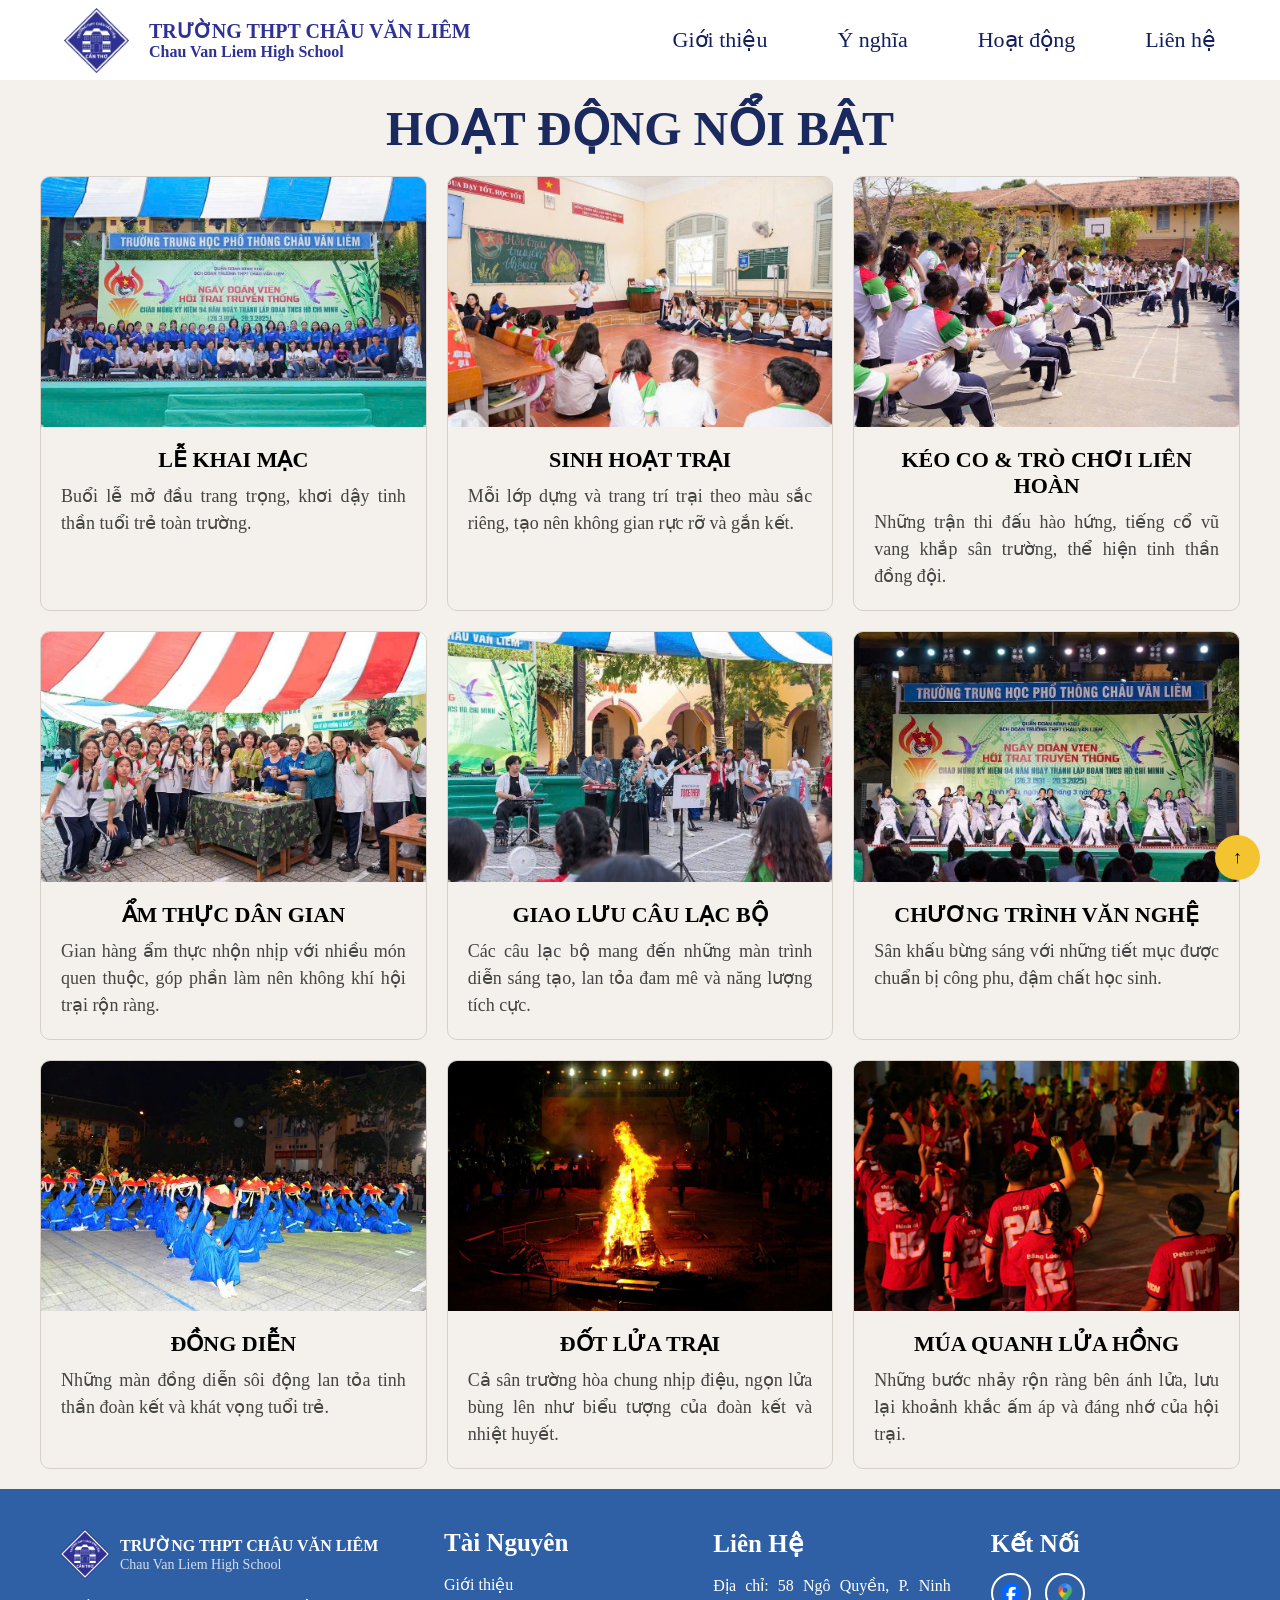
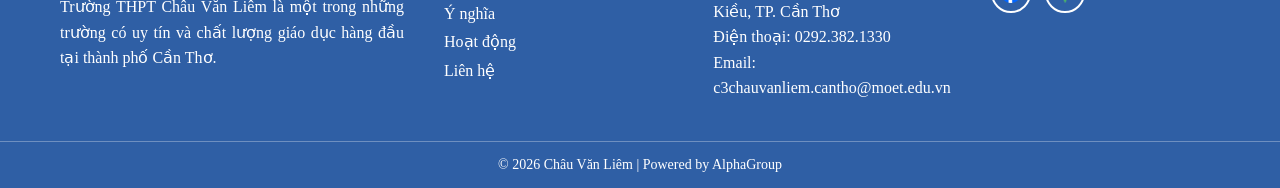
==== activities.html @ 78a486ba "upload source code" ====
<!DOCTYPE html>
<html lang="vi">
<head>
    <meta charset="UTF-8">
    <meta name="viewport" content="width=device-width, initial-scale=1.0">
    <title>Hoạt động nổi bật</title>
    <link rel="stylesheet" href="/css/activities.css">
    <link rel="stylesheet" href="/hd_ft/footer.css">
    <link rel="stylesheet" href="/hd_ft/header.css">
</head>
<body>
    <div id="header"></div>
    <main>
<div class="container">

    <h1 class="title" style="text-align: center;">HOẠT ĐỘNG NỔI BẬT</h1>

    <div class="grid">

        <!-- Card 1 -->
        <div class="card">
            <div class="image"><img src="/media/img/a1.jpg"></div>
            <div class="content">
                <h3>LỄ KHAI MẠC</h3>
                <p>Buổi lễ mở đầu trang trọng, khơi dậy tinh thần tuổi trẻ toàn trường.</p>
            </div>
        </div>

        <!-- Card 2 -->
        <div class="card">
            <div class="image"><img src="/media/img/a2.jpg"></div>
            <div class="content">
                <h3>SINH HOẠT TRẠI</h3>
                <p>Mỗi lớp dựng và trang trí trại theo màu sắc riêng, tạo nên không gian rực rỡ và gắn kết.</p>
            </div>
        </div>

        <!-- Card 3 -->
        <div class="card">
            <div class="image"><img src="/media/img/a3.jpg"></div>
            <div class="content">
                <h3>KÉO CO & TRÒ CHƠI LIÊN HOÀN</h3>
                <p>Những trận thi đấu hào hứng, tiếng cổ vũ vang khắp sân trường, thể hiện tinh thần đồng đội.</p>
            </div>
        </div>

        <!-- Card 4 -->
        <div class="card">
            <div class="image"><img src="/media/img/a4.jpg"></div>
            <div class="content">
                <h3>ẨM THỰC DÂN GIAN</h3>
                <p>Gian hàng ẩm thực nhộn nhịp với nhiều món quen thuộc, góp phần làm nên không khí hội trại rộn ràng.</p>
            </div>
        </div>

        <!-- Card 5 -->
        <div class="card">
            <div class="image"><img src="/media/img/a5.jpg"></div>
            <div class="content">
                <h3>GIAO LƯU CÂU LẠC BỘ</h3>
                <p>Các câu lạc bộ mang đến những màn trình diễn sáng tạo, lan tỏa đam mê và năng lượng tích cực.</p>
            </div>
        </div>

        <!-- Card 6 -->
        <div class="card">
            <div class="image"><img src="/media/img/a6.jpg"></div>
            <div class="content">
                <h3>CHƯƠNG TRÌNH VĂN NGHỆ</h3>
                <p>Sân khấu bừng sáng với những tiết mục được chuẩn bị công phu, đậm chất học sinh.</p>
            </div>
        </div>

        <!-- Card 7 -->
        <div class="card">
            <div class="image"><img src="/media/img/a7.jpg"></div>
            <div class="content">
                <h3>ĐỒNG DIỄN</h3>
                <p>Những màn đồng diễn sôi động lan tỏa tinh thần đoàn kết và khát vọng tuổi trẻ.</p>
            </div>
        </div>

        <!-- Card 8 -->
        <div class="card">
            <div class="image"><img src="/media/img/a8.jpg"></div>
            <div class="content">
                <h3>ĐỐT LỬA TRẠI</h3>
                <p>Cả sân trường hòa chung nhịp điệu, ngọn lửa bùng lên như biểu tượng của đoàn kết và nhiệt huyết.</p>
            </div>
        </div>

        <!-- Card 9 -->
        <div class="card">
            <div class="image"><img src="/media/img/a9.jpg"></div>
            <div class="content">
                <h3>MÚA QUANH LỬA HỒNG</h3>
                <p>Những bước nhảy rộn ràng bên ánh lửa, lưu lại khoảnh khắc ấm áp và đáng nhớ của hội trại.</p>
            </div>
        </div>

    </div>

</div>
    </main>
    <div id="footer"></div>

    <script src="/hd_ft/main.js"></script>
</body>
</html>
---- css/activities.css ----
* {
    margin: 0;
    padding: 0;
    box-sizing: border-box;
    font-family: 'Times New Roman', Times, serif;
}

body {
    background-color: #f4f1ed;
}

/* Container */
.container {
    width: 100%;
    margin: 0 auto;
    padding: 0px 40px;
}

/* Title */
.title {
    font-size: 48px;
    font-weight: bold;
    color: #1a2a5e;
    margin: 20px 0px 20px;
}

/* Grid */
.grid {
    display: grid;
    grid-template-columns: repeat(3, 1fr);
    gap: 20px;
    margin-bottom: 20px;
}

/* Card */
.card {
    background: #f4f0eb;
    border: 1px solid #d6d0c9;
    transition: 0.3s;
    overflow: hidden;
    border-radius: 10px;
}

.card:hover {
    transform: translateY(-5px);
}

/* Image */
.image {
    width: 100%;
    height: 250px;
    overflow: hidden;
}

.image img {
    width: 100%;
    height: 100%;
    object-fit: cover;       /* QUAN TRỌNG */
    object-position: center; /* Căn giữa */
    transition: 0.4s;
}

.card:hover img {
    transform: scale(1.05);
}

/* Content */
.content {
    padding: 20px;
}

.content h3 {
    font-size: 22px;
    font-weight: bold;
    margin-bottom: 10px;
    text-align: center;
}

.content p {
    font-size: 18px;
    color: #444;
    line-height: 1.5;
    text-align: justify;
}

/* Responsive */
@media (max-width: 1024px) {
    .grid {
        grid-template-columns: repeat(2, 1fr);
    }
}

@media (max-width: 600px) {
    .grid {
        grid-template-columns: 1fr;
    }

    .title {
        font-size: 32px;
    }
}
---- hd_ft/footer.css ----
html, body {
    height: 100%;
    margin: 0;
}



main {
    flex: 1;
}

.footer {
    background: #2f5fa5;
    color: white;
    position: relative;
    margin-top: auto; /* thêm dòng này */
}

/* Container */
.footer-container {
    display: grid;
    grid-template-columns: 1.5fr 1fr 1fr 1fr;
    gap: 40px;
    max-width: 1200px;   /* thêm dòng này */
    margin: 0 auto;      /* căn giữa */
    padding: 40px 20px;  /* padding cố định */
}

/* Logo */
.footer-logo {
    display: flex;
    align-items: center;
    gap: 10px;
    margin-bottom: 15px;
}

.footer-logo img {
    width: 50px;
}

.footer-col h3.footer-school {
    font-size: 16px;
    margin-bottom: 0px;
}

.footer-logo span {
    font-size: 14px;
    opacity: 0.8;
}

/* Text */
.footer-col p {
    font-size: 16px;
    text-align: justify;
}

.footer-col p,
.footer-col li {
    line-height: 1.6;
}

/* Title */
.footer-col h3 {
    margin-bottom: 15px;
    font-size: 25px;
}

/* List */
.footer-col ul {
    list-style: none;
}

.footer-col ul li {
    margin-bottom: 3px;
}

.footer-col ul li a {
    font-size: 16px;
    color: white;
    text-decoration: none;
}

.footer-col ul li a:hover {
    text-decoration: underline;
}

/* Social */
.social a {
    display: inline-flex;
    justify-content: center;
    align-items: center;
    width: 40px;
    height: 40px;
    border: 2px solid white;
    border-radius: 50%;
    margin-right: 10px;
    font-size: 18px;
    text-decoration: none;
    color: white;
}

.social img {
    width: 20px;
    height: 20px;
}

.social a:hover {
    background: white;
    transform: scale(1.1);
    transition: 0.3s;
}

/* Bottom */
.footer-bottom {
    text-align: center;
    padding: 15px;
    border-top: 1px solid rgba(255,255,255,0.3);
    font-size: 14px;
}

/* Scroll top */
.scroll-top {
    position: fixed; /* đổi từ absolute */
    right: 20px;
    bottom: 20px;
    width: 45px;
    height: 45px;
    background: #f4c430;
    border: none;
    border-radius: 50%;
    font-size: 18px;
    cursor: pointer;
    z-index: 999;
}

/* Responsive */
@media (max-width: 900px) {
    .footer-container {
        grid-template-columns: 1fr 1fr;
    }
}

@media (max-width: 600px) {
    .footer-container {
        grid-template-columns: 1fr;
    }
}
---- hd_ft/header.css ----
* {
  margin: 0;
  padding: 0;
  box-sizing: border-box;
}

body {
  padding-top: 80px; /* bằng chiều cao header */
}

/*navbar-menu*/
.header {
  position: fixed;
  top: 0;
  left: 0;
  width: 100%;
  height: 80px;
  display: flex;
  justify-content: center;
  background-color: white;
  z-index: 1000; /* thêm dòng này */
}



.navbar {
  width: 90%;
  height: 100%; /* THÊM DÒNG NÀY */
  display: flex;
  align-items: center;
  justify-content: space-between;
}


.navbar-logo {
  display: flex;
  align-items: center;
  gap: 20px; /* khoảng cách giữa logo và tên trường */
}

.logohd {
  height: 100%;
  display: flex;
  align-items: center;
}

.logohd img {
  height: 100%;
  display: block;
  max-height: 65px;
}
.school-name {
    font-family: Arial, Helvetica, sans-serif;
    color:#2f3293;
}
.school-name h1 {
  font-size: 20px;
  font-weight: bolder;
}
.school-name p {
  font-size: 16px;
  font-weight:bold ;
}



.navbar-menu ul {
  list-style: none;
  display: flex;
  gap: 70px;
}
.navbar-menu ul li a {
  font-size: 22px;
  text-decoration: none;
  font-weight: 500;
  color: #131f5d;
  transition: color 0.3s;
}
.navbar-menu ul li a:hover {
  text-shadow: 0 0 3px currentColor;
}
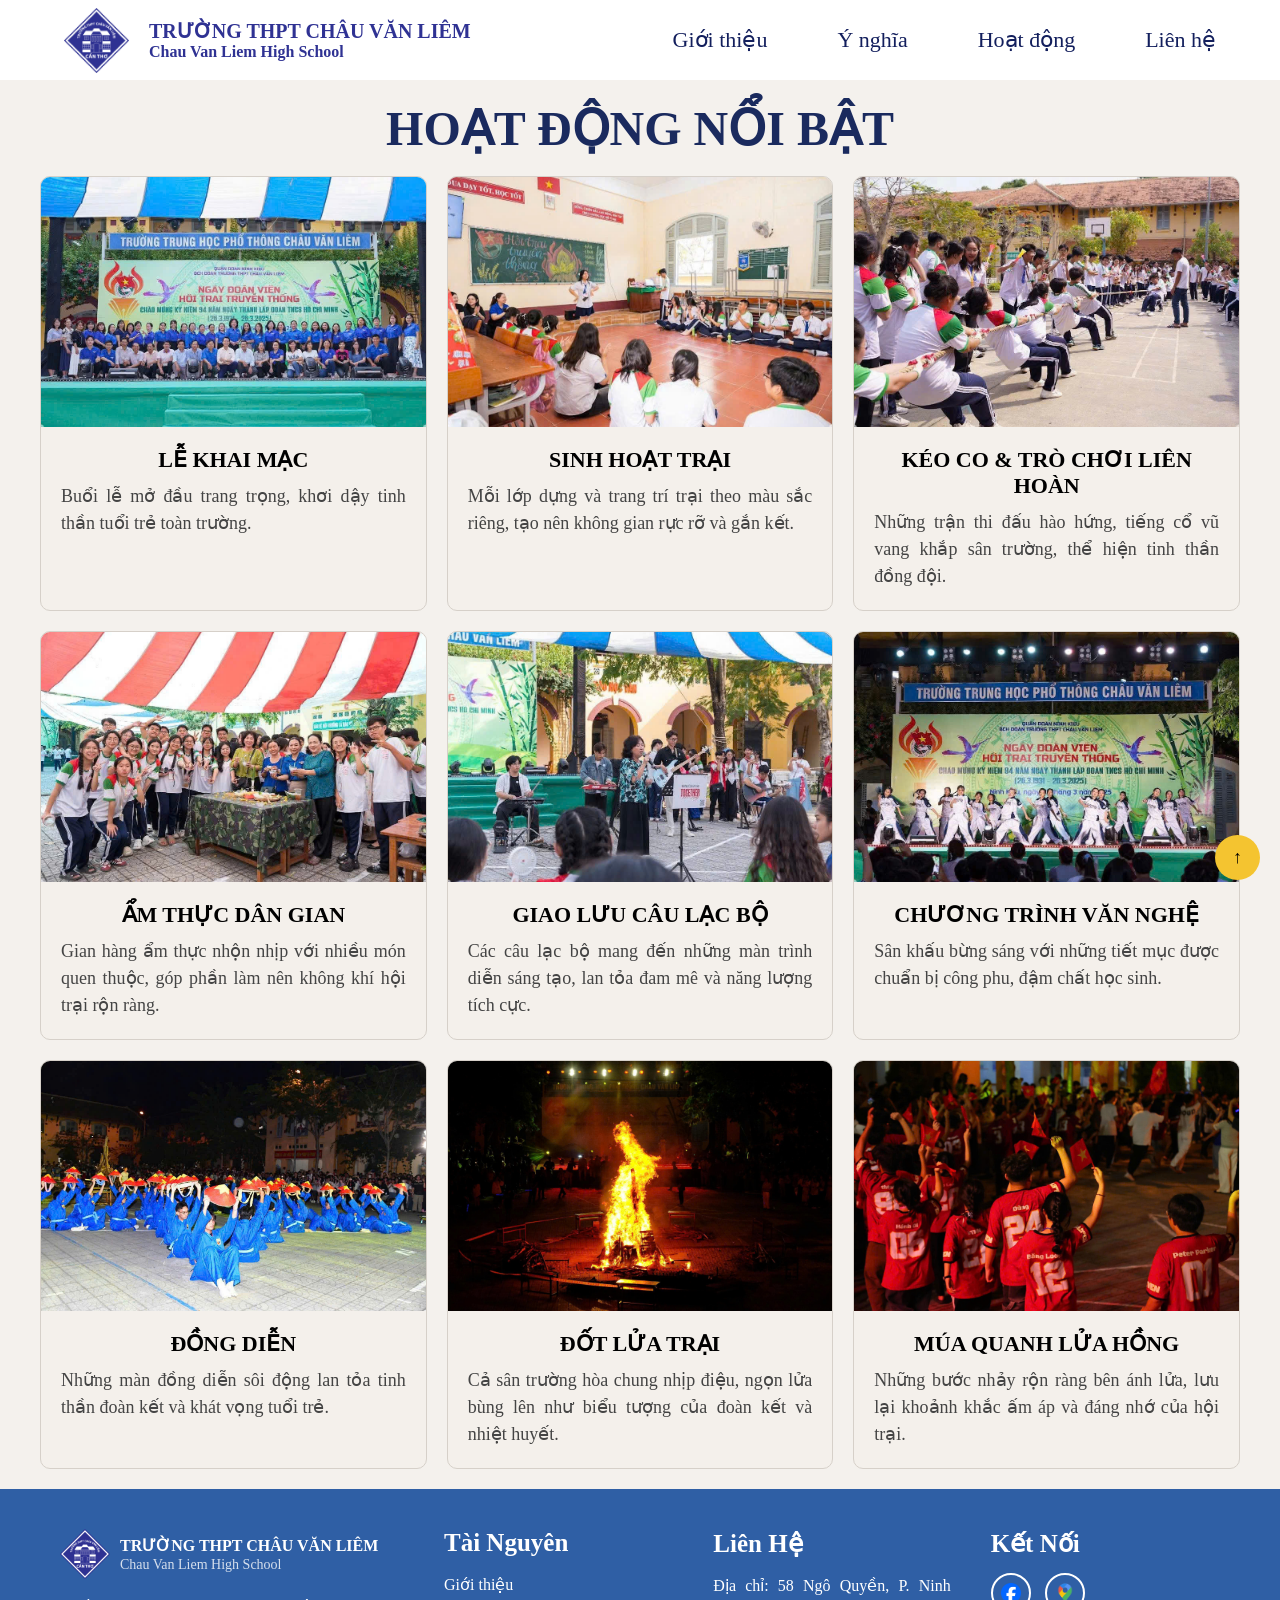
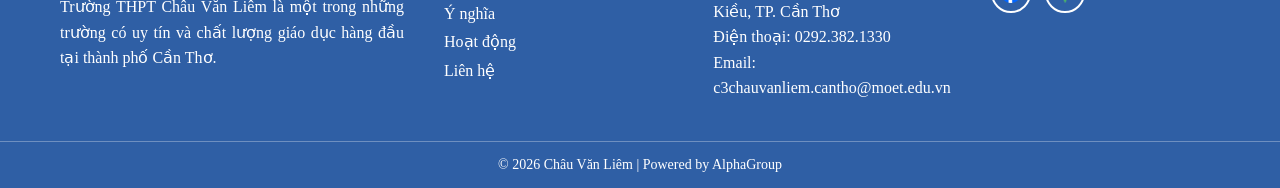
==== commit 54ede07f: "up" ====
--- a/activities.html
+++ b/activities.html
@@ -4,9 +4,9 @@
     <meta charset="UTF-8">
     <meta name="viewport" content="width=device-width, initial-scale=1.0">
     <title>Hoạt động nổi bật</title>
-    <link rel="stylesheet" href="/css/activities.css">
-    <link rel="stylesheet" href="/hd_ft/footer.css">
-    <link rel="stylesheet" href="/hd_ft/header.css">
+    <link rel="stylesheet" href="css/activities.css">
+    <link rel="stylesheet" href="hd_ft/footer.css">
+    <link rel="stylesheet" href="hd_ft/header.css">
 </head>
 <body>
     <div id="header"></div>
@@ -19,7 +19,7 @@
 
         <!-- Card 1 -->
         <div class="card">
-            <div class="image"><img src="/media/img/a1.jpg"></div>
+            <div class="image"><img src="media/img/a1.jpg"></div>
             <div class="content">
                 <h3>LỄ KHAI MẠC</h3>
                 <p>Buổi lễ mở đầu trang trọng, khơi dậy tinh thần tuổi trẻ toàn trường.</p>
@@ -28,7 +28,7 @@
 
         <!-- Card 2 -->
         <div class="card">
-            <div class="image"><img src="/media/img/a2.jpg"></div>
+            <div class="image"><img src="media/img/a2.jpg"></div>
             <div class="content">
                 <h3>SINH HOẠT TRẠI</h3>
                 <p>Mỗi lớp dựng và trang trí trại theo màu sắc riêng, tạo nên không gian rực rỡ và gắn kết.</p>
@@ -37,7 +37,7 @@
 
         <!-- Card 3 -->
         <div class="card">
-            <div class="image"><img src="/media/img/a3.jpg"></div>
+            <div class="image"><img src="media/img/a3.jpg"></div>
             <div class="content">
                 <h3>KÉO CO & TRÒ CHƠI LIÊN HOÀN</h3>
                 <p>Những trận thi đấu hào hứng, tiếng cổ vũ vang khắp sân trường, thể hiện tinh thần đồng đội.</p>
@@ -46,7 +46,7 @@
 
         <!-- Card 4 -->
         <div class="card">
-            <div class="image"><img src="/media/img/a4.jpg"></div>
+            <div class="image"><img src="media/img/a4.jpg"></div>
             <div class="content">
                 <h3>ẨM THỰC DÂN GIAN</h3>
                 <p>Gian hàng ẩm thực nhộn nhịp với nhiều món quen thuộc, góp phần làm nên không khí hội trại rộn ràng.</p>
@@ -55,7 +55,7 @@
 
         <!-- Card 5 -->
         <div class="card">
-            <div class="image"><img src="/media/img/a5.jpg"></div>
+            <div class="image"><img src="media/img/a5.jpg"></div>
             <div class="content">
                 <h3>GIAO LƯU CÂU LẠC BỘ</h3>
                 <p>Các câu lạc bộ mang đến những màn trình diễn sáng tạo, lan tỏa đam mê và năng lượng tích cực.</p>
@@ -64,7 +64,7 @@
 
         <!-- Card 6 -->
         <div class="card">
-            <div class="image"><img src="/media/img/a6.jpg"></div>
+            <div class="image"><img src="media/img/a6.jpg"></div>
             <div class="content">
                 <h3>CHƯƠNG TRÌNH VĂN NGHỆ</h3>
                 <p>Sân khấu bừng sáng với những tiết mục được chuẩn bị công phu, đậm chất học sinh.</p>
@@ -73,7 +73,7 @@
 
         <!-- Card 7 -->
         <div class="card">
-            <div class="image"><img src="/media/img/a7.jpg"></div>
+            <div class="image"><img src="media/img/a7.jpg"></div>
             <div class="content">
                 <h3>ĐỒNG DIỄN</h3>
                 <p>Những màn đồng diễn sôi động lan tỏa tinh thần đoàn kết và khát vọng tuổi trẻ.</p>
@@ -82,7 +82,7 @@
 
         <!-- Card 8 -->
         <div class="card">
-            <div class="image"><img src="/media/img/a8.jpg"></div>
+            <div class="image"><img src="media/img/a8.jpg"></div>
             <div class="content">
                 <h3>ĐỐT LỬA TRẠI</h3>
                 <p>Cả sân trường hòa chung nhịp điệu, ngọn lửa bùng lên như biểu tượng của đoàn kết và nhiệt huyết.</p>
@@ -91,7 +91,7 @@
 
         <!-- Card 9 -->
         <div class="card">
-            <div class="image"><img src="/media/img/a9.jpg"></div>
+            <div class="image"><img src="media/img/a9.jpg"></div>
             <div class="content">
                 <h3>MÚA QUANH LỬA HỒNG</h3>
                 <p>Những bước nhảy rộn ràng bên ánh lửa, lưu lại khoảnh khắc ấm áp và đáng nhớ của hội trại.</p>
@@ -104,6 +104,6 @@
     </main>
     <div id="footer"></div>
 
-    <script src="/hd_ft/main.js"></script>
+    <script src="hd_ft/main.js"></script>
 </body>
-</html>+</html>
